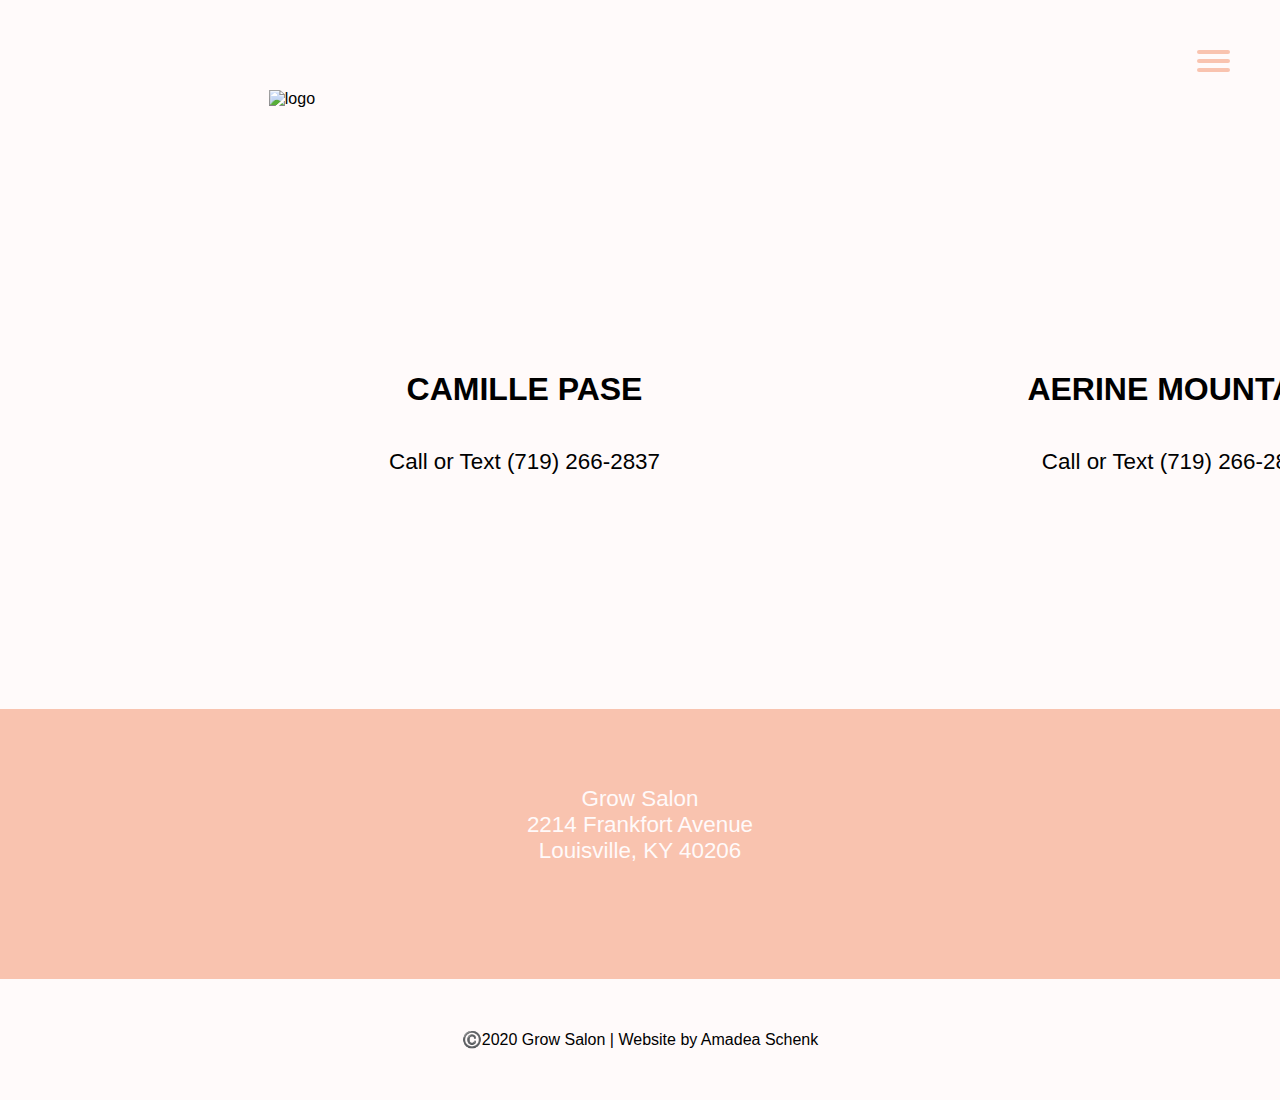
==== about.html @ 7ef9c1b4 "Add files via upload" ====
<!DOCTYPE html>
<html lang="en" dir="ltr">
  <head>
    <meta charset="utf-8">
    <title>Grow Salon</title>
     <link rel="stylesheet" href="styles.css" type="text/css">

  </head>

  <body>


<b id="top"></b>

      <header>

        <!--    Made by Erik Terwan    -->
<!--   24th of November 2015   -->
<!--        MIT License        -->
<nav role='navigation'>
  <div id="menuToggle">
    <!--
    A fake / hidden checkbox is used as click reciever,
    so you can use the :checked selector on it.
    -->
    <input type="checkbox" />

    <!--
    Some spans to act as a hamburger.

    They are acting like a real hamburger,
    not that McDonalds stuff.
    -->
    <span></span>
    <span></span>
    <span></span>

    <!--
    Too bad the menu has to be inside of the button
    but hey, it's pure CSS magic.
    -->
    <ul id="menu">
      <a href="home.html"><li>Home</li></a>
      <a href="about.html"><li>About</li></a>
      <a href="services.html"><li>Services</li></a>


    </ul>
  </div>
</nav>

        <img src="grow-logo-horizontal.png" alt="logo" id="logo">

      </header>

      <div class="spacer">

      </div>

      <main>


        <div class="profile">

          <img src="camille-grow.jpg" alt="camille pase" class="photo">

          <h1>CAmille Pase</h1>

          <p class="phone">Call or Text
          <a href="tel:7192662837">(719) 266-2837</a>
          </p>





        </div>

        <div class="profile">

          <img src="aerine-grow.jpg" alt="aerine mountain" class="photo">

          <h1>Aerine mountain</h1>

          <p class="phone">Call or Text
          <a href="tel:7192662837">(719) 266-2837</a>
          </p>






        </div>




      </main>

      <div class="subfoot">

        <p id=subfoot>Grow Salon <br>
          2214 Frankfort Avenue <br>
          Louisville, KY 40206

        </p>

        <p id="top"> <a href="#top">Back to Top</a> </p>

      </div>

      <footer>
        <p id=foot>©️2020 Grow Salon | Website by Amadea Schenk</p>
      </footer>





  </body>
</html>
---- styles.css ----
* {
  box-sizing: border-box;
}


/* body styles start here */



body {
    font-family: 'Avenir', sans-serif;
    background-color: snow;


}



/*
 * Made by Erik Terwan
 * 24th of November 2015
 * MIT license
 *
 *
 * If you are thinking of using this in
 * production code, beware of the browser
 * prefixes.
 */

body
{
  margin: 0;
  padding: 0;

  /* make it look decent enough */

  overflow-x: hidden; /* needed because hiding the menu on the right side is not perfect,  */
}

a
{
  text-decoration: none;
  color: #black;

  transition: color 0.3s ease;
}

a:hover
{
  color: #F9C3AF;
}

#menuToggle
{
  display: block;
  position: absolute;
  top: 50px;
  right: 50px;

  z-index: 1;

  -webkit-user-select: none;
  user-select: none;
}

#menuToggle input
{
  display: block;
  width: 40px;
  height: 32px;
  position: absolute;
  top: -7px;
  left: -5px;

  cursor: pointer;

  opacity: 0; /* hide this */
  z-index: 2; /* and place it over the hamburger */

  -webkit-touch-callout: none;
}

/*
 * Just a quick hamburger
 */
#menuToggle span
{
  display: block;
  width: 33px;
  height: 4px;
  margin-bottom: 5px;
  position: relative;
  background: #F9C3AF;
  border-radius: 3px;

  z-index: 1;

  transform-origin: 4px 0px;

  transition: transform 0.5s cubic-bezier(0.77,0.2,0.05,1.0),
              background 0.5s cubic-bezier(0.77,0.2,0.05,1.0),
              opacity 0.55s ease;
}

#menuToggle span:first-child
{
  transform-origin: 0% 0%;
}

#menuToggle span:nth-last-child(2)
{
  transform-origin: 0% 100%;
}

/*
 * Transform all the slices of hamburger
 * into a crossmark.
 */
#menuToggle input:checked ~ span
{
  opacity: 1;
  transform: rotate(45deg) translate(-2px, -1px);
  background: #F9C3AF;
}

/*
 * But let's hide the middle one.
 */
#menuToggle input:checked ~ span:nth-last-child(3)
{
  opacity: 0;
  transform: rotate(0deg) scale(0.2, 0.2);
}

/*
 * Ohyeah and the last one should go the other direction
 */
#menuToggle input:checked ~ span:nth-last-child(2)
{
  opacity: 1;
  transform: rotate(-45deg) translate(0, -1px);
}

/*
 * Make this absolute positioned
 * at the top left of the screen
 */
#menu
{
  position: absolute;
  width: 300px;
  margin: -100px 0 0 0;
  padding: 50px;
  padding-top: 125px;
  right: -100px;

  background: snow;
  list-style-type: none;
  -webkit-font-smoothing: antialiased;
  /* to stop flickering of text in safari */

  transform-origin: 0% 0%;
  transform: translate(100%, 0);

  transition: transform 0.5s cubic-bezier(0.77,0.2,0.05,1.0);
}

#menu li
{
  padding: 10px 0;
  font-size: 22px;
}

/*
 * And let's fade it in from the left
 */
#menuToggle input:checked ~ ul
{
  transform: scale(1.0, 1.0);
  opacity: 1;
}
/* END NAV */

img {
  display: block;
  max-width: 100%;
  padding: 2%;
  margin: auto;

}

#logo {
 width: 60vw;
 padding: 1%;
 margin: 6vw auto;
}

header {
  display: block;
  background-color: snow;
  position: fixed;
  top: 0px;
  width: 100vw;
  max-height: 500px;
  padding-bottom: 3%;
}



main {
display: grid;
grid-template-columns: repeat(auto-fit, minmax(500px, 1fr));
grid-column-gap: 2%;
padding:2% auto;
margin: 300px auto 20vh auto;
font-size: 1em;
}

.spacer {display: block;
background-color: ivory;
width: 100vw;
max-height: 700px;
}

.content {
  display: block;
  padding: 2%;
  margin: 20px auto 40px auto;
}

.profile {
  display: block;
  padding: 2%;
  margin: auto;
}

p {display: block;
  padding: 4%;
  margin:auto;
  text-align: left;
}

h1  {
  font-size: 2em;
  font-style: bold;
  margin: auto;
  text-align: center;
  text-transform: uppercase;
}

a {
  color: inherit;
  text-decoration: none;

}


.photo {
  clip-path: circle(40%);
  width:80vw;
}

.phone {
  margin: auto;
  text-align: center;
  font-size: 1.4em;
}

.subfoot {
  display: block;
  background-color: #F9C3AF;
  width: 100vw;
  height: 30vh;
}

#subfoot {
  display: block;
    padding: 6%;
    margin:auto;
    text-align: center;
    color: snow;
    font-size: 1.4em
}

footer {
  display: block;
  background-color: snow;
  width: 100vw;
  max-height: 200px;

}

#foot {
  display: block;
    padding: 4%;
    margin:auto;
    text-align: center;
    color: black;
}

#top {
  text-align: center;
  color: snow;

}

/* landing page fade in starts here */

#indeximage {display: block;
  padding: 1%;
  margin: auto;
  align: center;
}

.fade-in {
  animation: fadeIn ease 20s;
  -webkit-animation: fadeIn ease 10s;
  -moz-animation: fadeIn ease 10s;
  -o-animation: fadeIn ease 10s;
  -ms-animation: fadeIn ease 10s;
}
@keyframes fadeIn {
  0% {
    opacity:0;
  }
  100% {
    opacity:1;
  }
}

@-moz-keyframes fadeIn {
  0% {
    opacity:0;
  }
  100% {
    opacity:1;
  }
}

@-webkit-keyframes fadeIn {
  0% {
    opacity:0;
  }
  100% {
    opacity:1;
  }
}

@-o-keyframes fadeIn {
  0% {
    opacity:0;
  }
  100% {
    opacity:1;
  }
}

@-ms-keyframes fadeIn {
  0% {
    opacity:0;
  }
  100% {
    opacity:1;
}
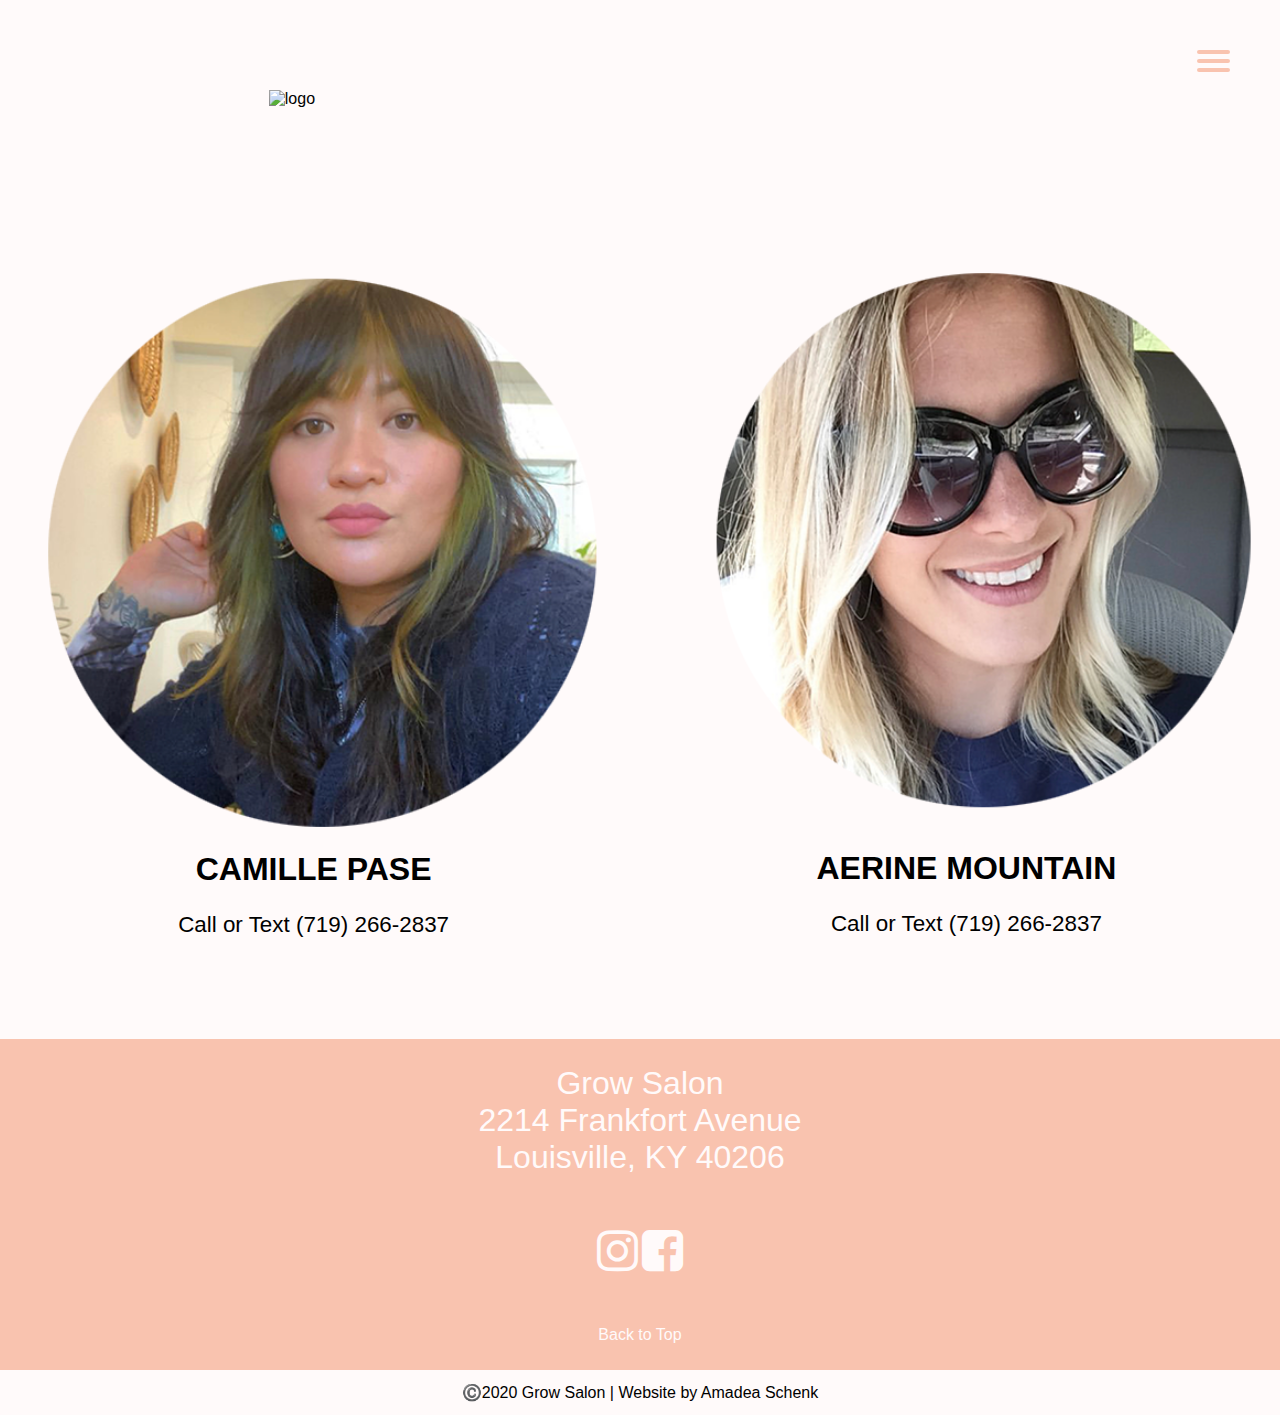
==== commit 6fe2485a: "Add files via upload" ====
--- a/about.html
+++ b/about.html
@@ -4,13 +4,14 @@
     <meta charset="utf-8">
     <title>Grow Salon</title>
      <link rel="stylesheet" href="styles.css" type="text/css">
+     <link rel="stylesheet" href="https://cdnjs.cloudflare.com/ajax/libs/font-awesome/4.7.0/css/font-awesome.min.css">
 
   </head>
 
   <body>
 
+<b id="top"></b>
 
-<b id="top"></b>
 
       <header>
 
@@ -41,7 +42,7 @@
     -->
     <ul id="menu">
       <a href="home.html"><li>Home</li></a>
-      <a href="about.html"><li>About</li></a>
+      <a href="about.html"><li>Make an Appointment</li></a>
       <a href="services.html"><li>Services</li></a>
 
 
@@ -49,20 +50,22 @@
   </div>
 </nav>
 
-        <img src="grow-logo-horizontal.png" alt="logo" id="logo">
+    <a href="home.html"><img src="grow-logo-horizontal.png" alt="logo" id="logo"></a>
 
       </header>
 
       <div class="spacer">
+        <b id="top"></b>
 
       </div>
 
       <main>
 
 
+
         <div class="profile">
 
-          <img src="camille-grow.jpg" alt="camille pase" class="photo">
+          <img src="camille.png" alt="camille pase" class="photo">
 
           <h1>CAmille Pase</h1>
 
@@ -78,7 +81,7 @@
 
         <div class="profile">
 
-          <img src="aerine-grow.jpg" alt="aerine mountain" class="photo">
+          <img src="aerine.png" alt="aerine mountain" class="photo">
 
           <h1>Aerine mountain</h1>
 
@@ -101,12 +104,28 @@
       <div class="subfoot">
 
         <p id=subfoot>Grow Salon <br>
-          2214 Frankfort Avenue <br>
-          Louisville, KY 40206
+          <a href="https://goo.gl/maps/S39deLfqMWb6mpC79" class="althover">
+          2214 Frankfort Avenue
+          <br>
+         Louisville, KY 40206
+</a>
 
         </p>
 
-        <p id="top"> <a href="#top">Back to Top</a> </p>
+        <p id="top">
+
+
+        <a href="https://instagram.com/grow.salon?igshid=ymyk4ojgz45c"><i class="fa fa-instagram fa-3x">
+          </i></a>
+
+          <a href="https://m.facebook.com/pages/category/Hair-Salon/Grow-salon-106766897784517/">
+        <i class="fa fa-facebook-square fa-3x"></i></a>
+
+        </p>
+
+
+
+        <p id="top"> <a href="#top" class="althover">Back to Top</a> </p>
 
       </div>
 
--- a/styles.css
+++ b/styles.css
@@ -201,7 +201,7 @@
   position: fixed;
   top: 0px;
   width: 100vw;
-  max-height: 500px;
+  max-height: 40vw;
   padding-bottom: 3%;
 }
 
@@ -212,26 +212,22 @@
 grid-template-columns: repeat(auto-fit, minmax(500px, 1fr));
 grid-column-gap: 2%;
 padding:2% auto;
-margin: 300px auto 20vh auto;
+margin: 20vh auto 5vh auto;
 font-size: 1em;
 }
 
-.spacer {display: block;
-background-color: ivory;
-width: 100vw;
-max-height: 700px;
-}
+
 
 .content {
   display: block;
   padding: 2%;
-  margin: 20px auto 40px auto;
+  margin: auto;
 }
 
 .profile {
   display: block;
   padding: 2%;
-  margin: auto;
+  margin: 20px auto;
 }
 
 p {display: block;
@@ -254,9 +250,14 @@
 
 }
 
+a.althover:hover {
+  color: snow;
+}
+
+
 
 .photo {
-  clip-path: circle(40%);
+
   width:80vw;
 }
 
@@ -269,38 +270,51 @@
 .subfoot {
   display: block;
   background-color: #F9C3AF;
-  width: 100vw;
-  height: 30vh;
+
 }
 
 #subfoot {
   display: block;
-    padding: 6%;
-    margin:auto;
+    padding: 2%;
+    margin: auto;
     text-align: center;
     color: snow;
-    font-size: 1.4em
+    font-size: 2em;
+    width: 100vw;
+
 }
 
 footer {
   display: block;
   background-color: snow;
   width: 100vw;
-  max-height: 200px;
 
 }
 
 #foot {
   display: block;
-    padding: 4%;
+    padding: 1%;
     margin:auto;
     text-align: center;
     color: black;
 }
 
 #top {
-  text-align: center;
+  text-align:center;
   color: snow;
+  margin: auto;
+  padding: 2%;
+}
+
+b {
+  margin-top: 600px;
+}
+
+i {
+  display: inline-block;
+
+  color: snow;
+  margin: auto;
 
 }
 
@@ -308,8 +322,9 @@
 
 #indeximage {display: block;
   padding: 1%;
-  margin: auto;
+  margin: 30vw auto;
   align: center;
+  width: 80vw;
 }
 
 .fade-in {
@@ -362,3 +377,25 @@
   100% {
     opacity:1;
 }
+
+/* media queries below */
+
+@media only screen and (min-width:1000px){
+    /* ---- Desktop styles below ---- */
+
+    role=navigation {
+      display: grid;
+      /* Change previous grid */
+      grid-auto-flow: column;
+      grid-gap: 2%;
+      padding:2% auto;
+  }
+
+    :navigation a{
+      margin: 10px auto;
+      text-decoration: none;
+      color: #322311;
+      font-weight: normal;
+      font-size: 30%;
+
+  }
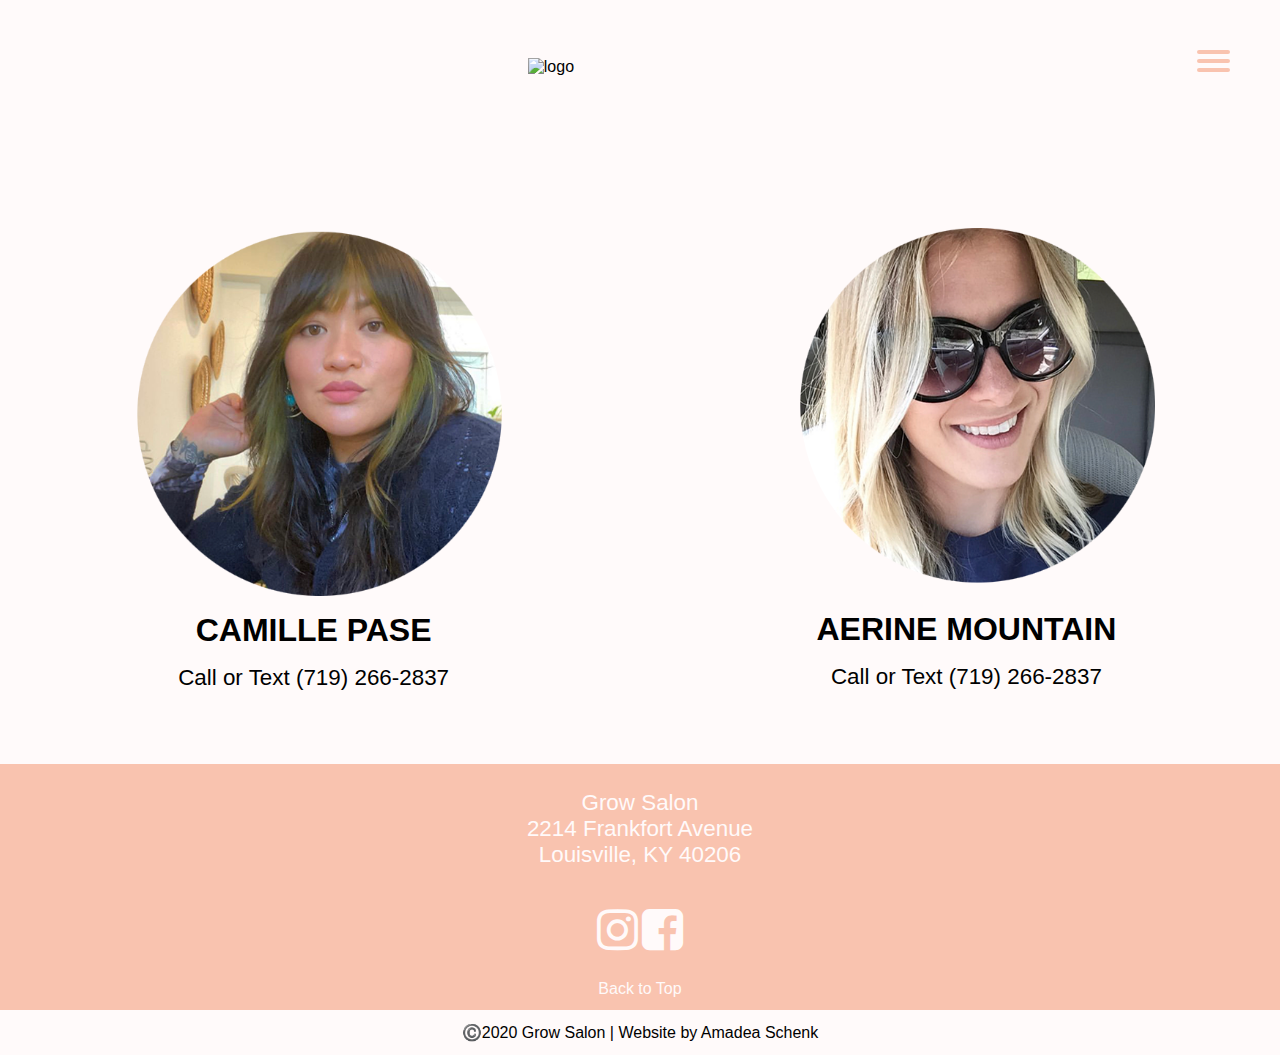
==== commit 35622673: "Add files via upload" ====
--- a/about.html
+++ b/about.html
@@ -41,7 +41,7 @@
     but hey, it's pure CSS magic.
     -->
     <ul id="menu">
-      <a href="home.html"><li>Home</li></a>
+      <a href="index.html"><li>Home</li></a>
       <a href="about.html"><li>Make an Appointment</li></a>
       <a href="services.html"><li>Services</li></a>
 
@@ -50,7 +50,7 @@
   </div>
 </nav>
 
-    <a href="home.html"><img src="grow-logo-horizontal.png" alt="logo" id="logo"></a>
+    <a href="index.html"><img src="grow-logo-horizontal.png" alt="logo" id="logo"></a>
 
       </header>
 
--- a/styles.css
+++ b/styles.css
@@ -190,18 +190,18 @@
 }
 
 #logo {
- width: 60vw;
+ width: 40vw;
  padding: 1%;
- margin: 6vw auto;
+ margin: 5vw auto;
 }
 
 header {
   display: block;
   background-color: snow;
-  position: fixed;
+  position: static;
   top: 0px;
   width: 100vw;
-  max-height: 40vw;
+  max-height: 20vw;
   padding-bottom: 3%;
 }
 
@@ -212,7 +212,7 @@
 grid-template-columns: repeat(auto-fit, minmax(500px, 1fr));
 grid-column-gap: 2%;
 padding:2% auto;
-margin: 20vh auto 5vh auto;
+margin: 3vh auto 5vh auto;
 font-size: 1em;
 }
 
@@ -227,7 +227,7 @@
 .profile {
   display: block;
   padding: 2%;
-  margin: 20px auto;
+  margin: auto;
 }
 
 p {display: block;
@@ -258,7 +258,14 @@
 
 .photo {
 
-  width:80vw;
+width: 400px;
+}
+
+.hero {
+  display: block;
+  width: 600px;
+  margin: auto;
+
 }
 
 .phone {
@@ -303,7 +310,7 @@
   text-align:center;
   color: snow;
   margin: auto;
-  padding: 2%;
+  padding: 1%;
 }
 
 b {
@@ -317,6 +324,56 @@
   margin: auto;
 
 }
+
+/* media queries below */
+
+@media only screen and (min-width:700px){
+    /* ---- Desktop styles below ---- */
+
+    #logo {
+     max-width: 250px;
+     padding: 1%;
+     margin: 3vh auto;
+    }
+
+    header {
+      display: block;
+      background-color: snow;
+      position: static;
+      top: 0px;
+      width: 100vw;
+      max-height: 20vw;
+      padding-bottom: 3%;
+    }
+
+    .subfoot {
+      display: block;
+      background-color: #F9C3AF;
+      max-height: 200;
+
+    }
+
+    #subfoot {
+      display: block;
+        padding: 2%;
+        margin: auto;
+        text-align: center;
+        color: snow;
+        font-size: 1.4em;
+        width: 100vw;
+
+
+    }
+
+
+
+
+
+
+
+
+  }
+
 
 /* landing page fade in starts here */
 
@@ -383,19 +440,12 @@
 @media only screen and (min-width:1000px){
     /* ---- Desktop styles below ---- */
 
-    role=navigation {
-      display: grid;
-      /* Change previous grid */
-      grid-auto-flow: column;
-      grid-gap: 2%;
-      padding:2% auto;
-  }
-
-    :navigation a{
-      margin: 10px auto;
-      text-decoration: none;
-      color: #322311;
-      font-weight: normal;
-      font-size: 30%;
-
-  }
+
+
+
+
+
+
+
+
+  }
